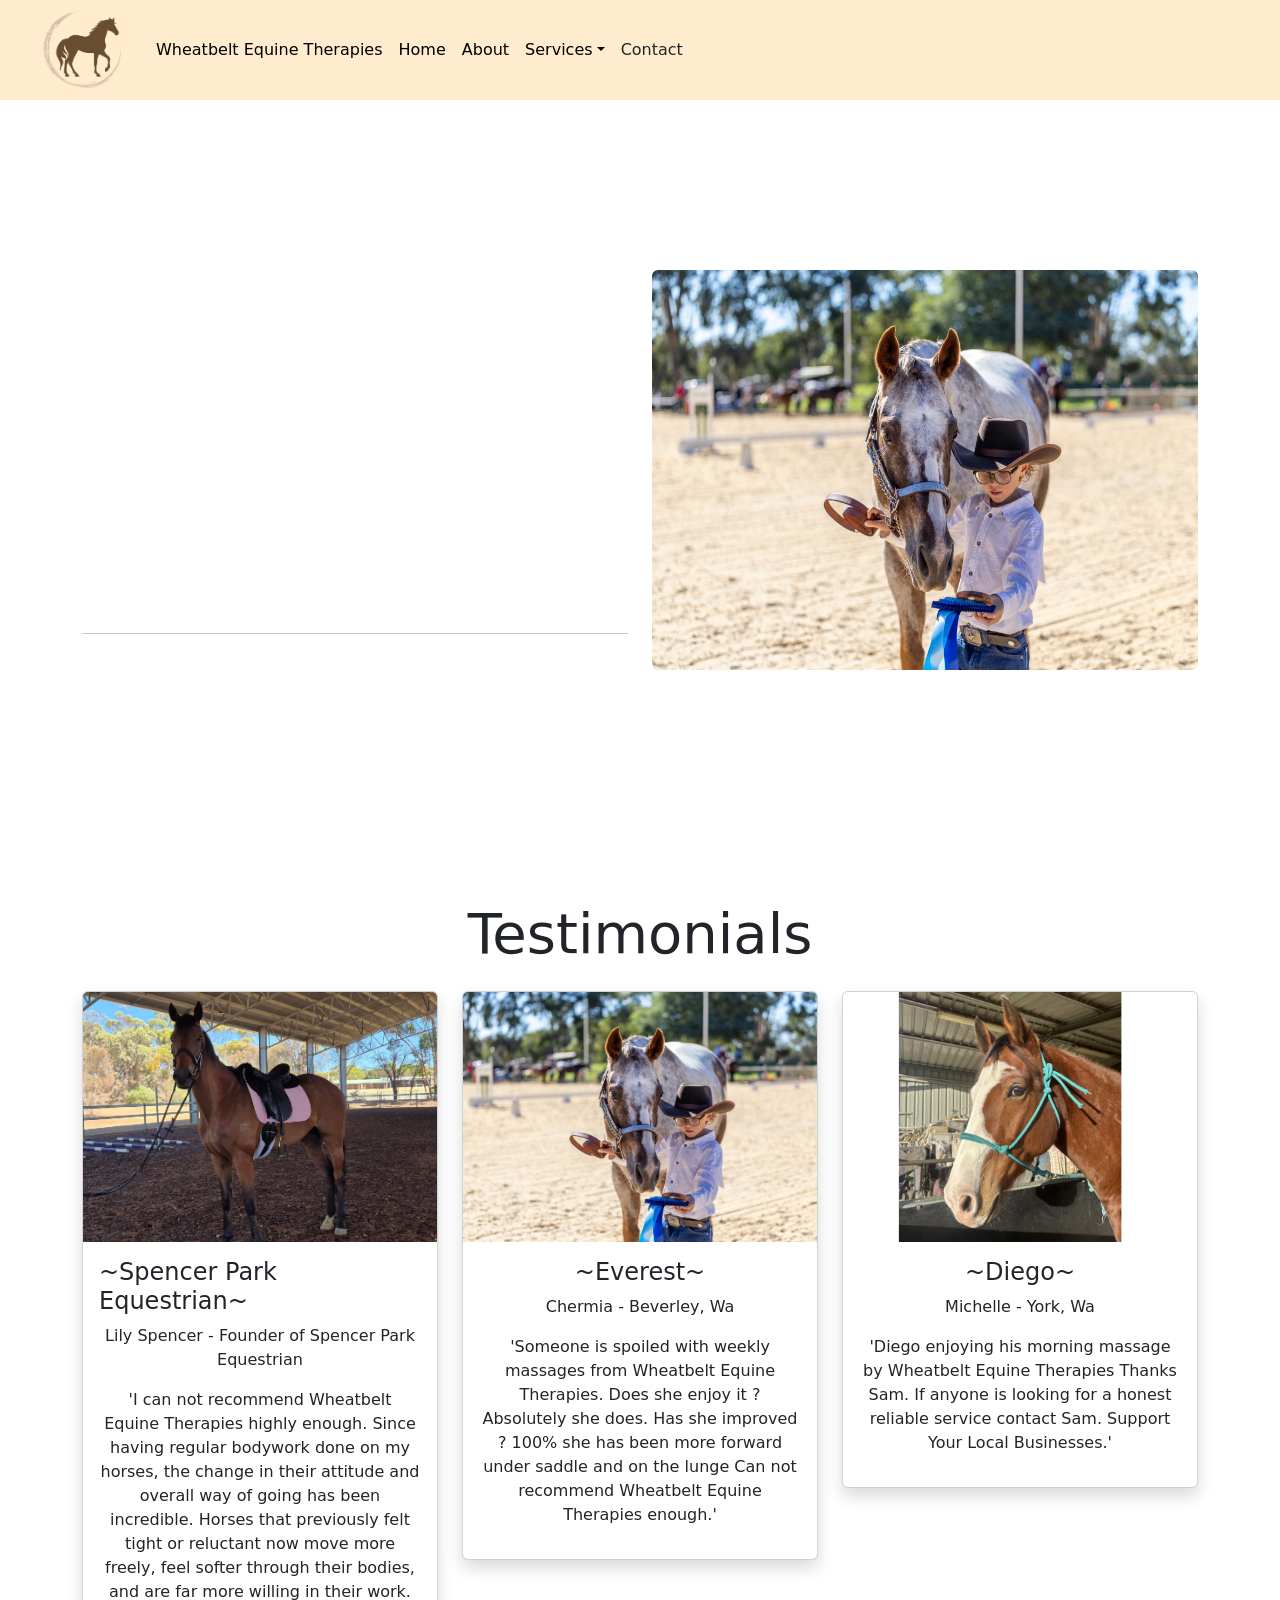
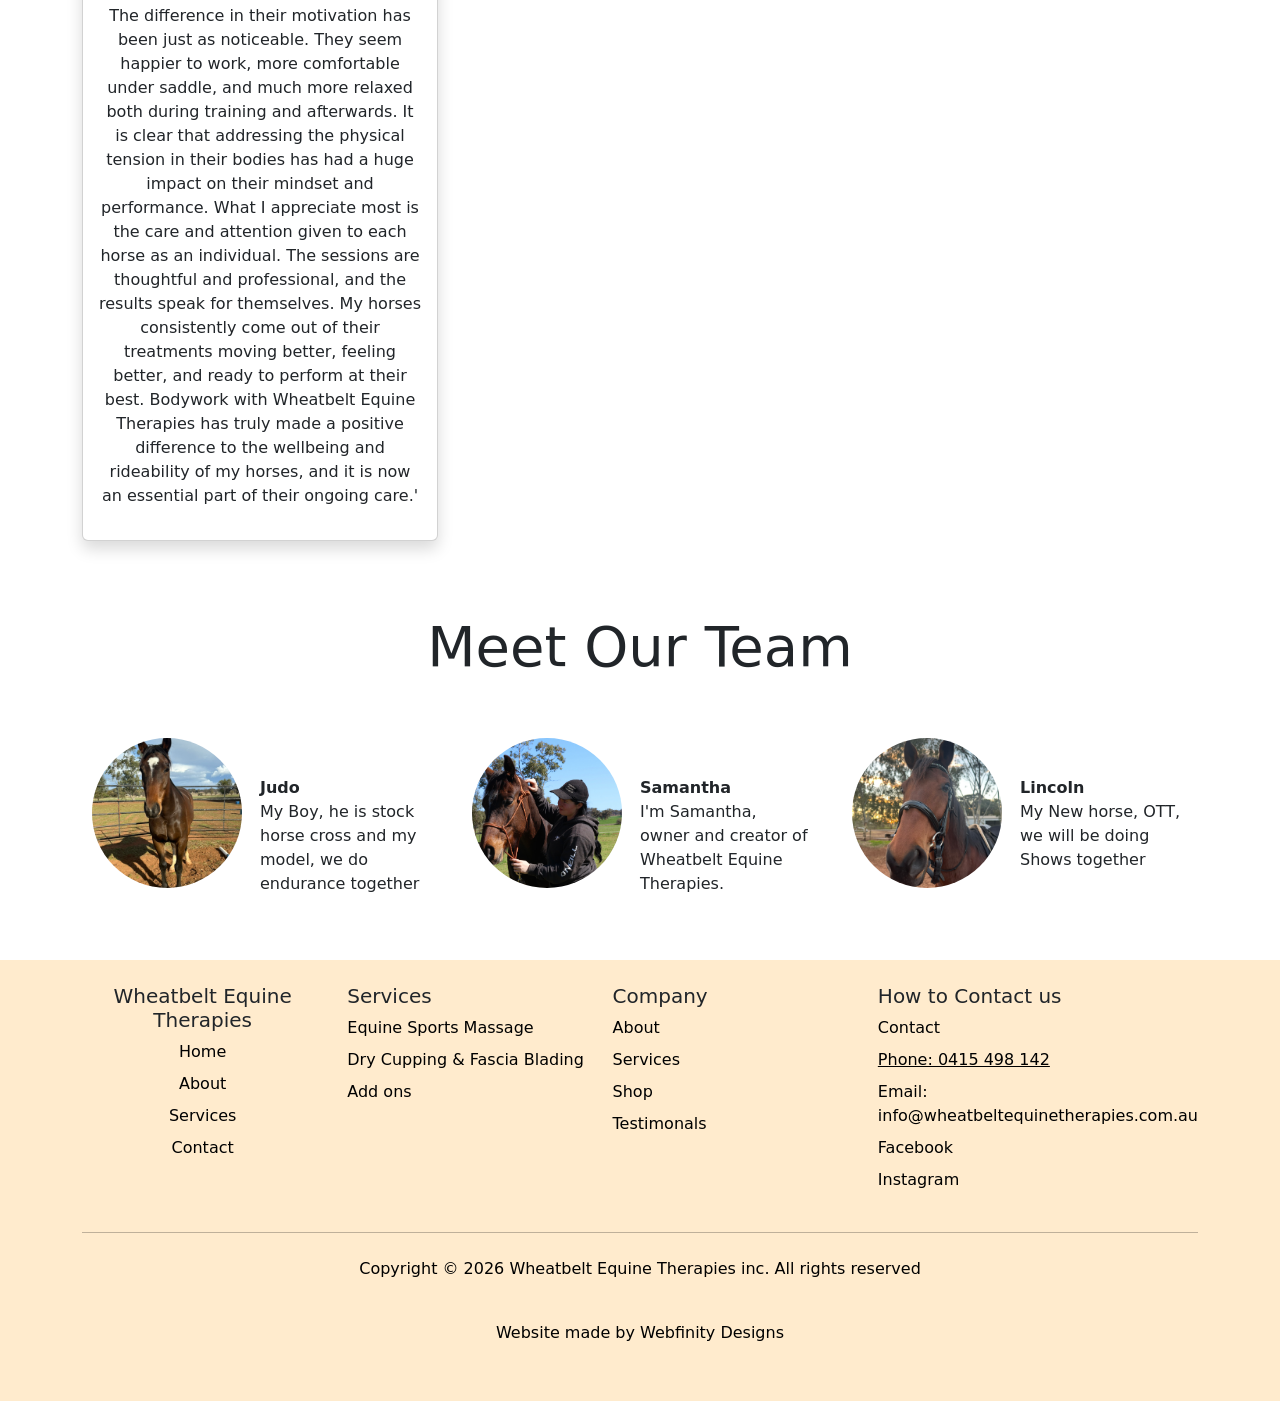
==== about.html @ e4496afd "Initial commit" ====
<!doctype html>
<html lang="en">
<head>
    <meta charset="utf-8">
    <meta name="viewport" content="width=device-width, initial-scale=1">
    <title>WBET</title>
    <link href="https://cdn.jsdelivr.net/npm/bootstrap@5.3.8/dist/css/bootstrap.min.css" rel="stylesheet" integrity="sha384-sRIl4kxILFvY47J16cr9ZwB07vP4J8+LH7qKQnuqkuIAvNWLzeN8tE5YBujZqJLB" crossorigin="anonymous">
    <link rel="stylesheet" href="/styles.css">
    <!----Add link to style sheet------>

    <!------ Logo in tilte tag------>
<link rel="icon" href="/images/logo.png" type="image/png">

  </head>
  <body>
    <div class="container-fluid navImage p-0">
        <nav class="navbar navbar-expand-md font-color text-center" style="background-color:blanchedalmond">
            <div class="container-fluid m-2 px-4">
                <a href="/index.html"><img class="me-3 logo, margin 2px" src="/images/logo horse.png" alt="logo" width="100"></a>
                <button class="navbar-toggler bg-light" type="button" data-bs-toggle="collapse" data-bs-toggle="#navbarSupportedContent"
                    aria-controls="navbarSupportedContent" aria-expanded="false" aria-label="Toggle navigation">
                <span class="navbar-toggler-icon"></span>
                </button>
                
                <div class="collapse navbar-collapse" id="navbarSupportedContent">
                    <ul class="navbar-nav me-auto mb-2 mb-lg-0">
                        <li class="nav-item">
                            <a class="nav-link active text-black font-Serif" aria-current="page" href="/index.html">Wheatbelt Equine Therapies</a>
                        </li>

                        <li class="nav-item">
                            <a class="nav-link active text-black" aria-current="page" href="/index.html">Home</a>
                        </li>

                        <li class="nav-item">
                            <a class="nav-link text-black" href="/About.html">About</a>
                        </li>

                        <li class="nav-item dropdown">
                            <a class="nav-link dropdown-toggle text-black" href="#" role="button"
                            data-bs-toggle="dropdown" aria-expanded="false">Services</a>
                            <ul class="dropdown-menu bg-body-tertiary">
                                <li><a class="dropdown item text-black" href="services.html">Equine Sports Massage</a></li>
                                <li><a class="dropdown item text-black" href="services.html">Dry Cupping & Fascia Blading</a></li>
                                <li><a class="dropdown item text-black" href="services.html">Add ons</a></li>
                            </ul>
                        </li>


                        <li class="nav-item">
                            <a class="nav-link text-dark" href="contact.html">Contact</a>
                        </li>
                    </ul>

                </div>
            </div>
        </nav>



    <!-----About us------->
    <section class="py-5">
        <div class="container">
            <div class="row align-items-center">
                <div class="col-lg-6">
                    <h1 class="display-4 cardheading fw-bold text-white text-center" style="margin-top: 50px;">About Wheatbelt Equine Therapies</h1>
                    <p class="lead text-white text-center">Welcome Wheatbelt Equine Therapies is passionate about helping owners keep their horses happy and healthy. 
                    <ul>
                        <li class="text-white">Equine Sports Massage</li>
                        <li class="text-white">Dry Cupping & Fascia Blading</li>
                        <li class="text-white">Photonic Therapy</li>
                        <li class="text-white">Kinesiology Taping</li>
                    </ul>
                       

                    <hr class="my-4">
                    <p style="font-size: larger;" class="text-white fw-bold text-center">At Wheatbelt Equine Therapies, we treat horses with care and like our own</p>
                    </div> 
                    <div class="col-lg-6">
                        <img src="/images/Everest.JPG" class="img-fluid rounded" alt="About us"
                        style="height: 400px; margin-top: 60px;">

                    </div>
               
            </div>
        </div>
    </section>
    <br>
   <br>
<br>
    <!------Testimonals------->

    <section class="py-5 background-mint m-0">
        <div class="container">
            <h1 class="display-4 text-center mb-4 cardheading">Testimonials</h1>
            <div class="row">

                <div class="col-lg-4 mb-4">
                    <div class="card team-member shadow">
                        <img src="/images/Lincoln.jpg" class="card-img-top" alt="Spencer Park Equestrian">
                        <div class="card-body">
                            <h4 class="card-title text center">~Spencer Park Equestrian~</h4>
                            <p class="card-text text-center">Lily Spencer - Founder of Spencer Park Equestrian</p>
                            <p class="text-center">
                                'I can not recommend Wheatbelt Equine Therapies highly enough. Since having regular bodywork done on my horses, the change in their attitude and overall way of going has been incredible. Horses that previously felt tight or reluctant now move more freely, feel softer through their bodies, and are far more willing in their work.
                                The difference in their motivation has been just as noticeable. They seem happier to work, more comfortable under saddle, and much more relaxed both during training and afterwards. It is clear that addressing the physical tension in their bodies has had a huge impact on their mindset and performance.
                                What I appreciate most is the care and attention given to each horse as an individual. The sessions are thoughtful and professional, and the results speak for themselves. My horses consistently come out of their treatments moving better, feeling better, and ready to perform at their best.
                                Bodywork with Wheatbelt Equine Therapies has truly made a positive difference to the wellbeing and rideability of my horses, and it is now an essential part of their ongoing care.'
                            </p>
                        </div>
                    </div>
                </div>


             <div class="col-lg-4 mb-4">
                    <div class="card team-member shadow">
                        <img src="/images/Everest.JPG" class="card-img-top" alt="Everest">
                        <div class="card-body">
                            <h4 class="card-title text-center">~Everest~</h4>
                            <p class="card-text text-center">Chermia - Beverley, Wa</p>
                            <p class="text-center">
'Someone is spoiled with weekly massages from Wheatbelt Equine Therapies.
Does she enjoy it ? Absolutely she does.
Has she improved ? 100% she has been more forward under saddle and on the lunge  
Can not recommend Wheatbelt Equine Therapies enough.'

                            </p>
                        </div>
                    </div>
                </div>


             <div class="col-lg-4 mb-4">
                    <div class="card team-member shadow">
                        <img src="/images/diego.png" class="card-img-top" alt="Diego">
                        <div class="card-body">
                            <h4 class="card-title text-center">~Diego~</h4>
                            <p class="card-text text-center"> Michelle - York, Wa</p>
                            <p class="text-center">'Diego enjoying his morning massage by Wheatbelt Equine Therapies Thanks Sam. If anyone is looking for a honest reliable service contact Sam. Support Your Local Businesses.'
                            </p>
                        </div>
                    </div>
                </div>
            </div>
        </div>
    </section>

<!---Meet our Team----->
<div class="container mb-5">
    <h1 class="display-4 text-center mb-5 cardheading">Meet Our Team</h1>
    <div class="row">

        <!-----Team Member One-->
        <div class="col-lg-4 col-md-6 d-block d-flex">
            <div class="member team-member">
                <img src="/images/Judo.jpeg" alt="Judo">

            </div>
            <p class="mt-5 mx-2"><strong>Judo</strong><br>My Boy, he is stock horse cross and my model, we do endurance together</p>
        </div>

         <!-----Team Member Two-->
        <div class="col-lg-4 col-md-6 d-block d-flex">
            <div class="member team-member">
                <img src="/images/me2.jpeg" alt="Myself">

            </div>
            <p class="mt-5 mx-2"><strong>Samantha</strong><br>I'm Samantha, owner and creator of Wheatbelt Equine Therapies.</p>
        </div>
         <!-----Team Member Three-->
        <div class="col-lg-4 col-md-6 d-block d-flex">
            <div class="member team-member">
                <img src="/images/Lincoln selfie.jpeg" alt="Lincoln">

            </div>
            <p class="mt-5 mx-2"><strong>Lincoln</strong><br>My New horse, OTT, we will be doing Shows together</p>
        </div>
        


    </div>

</div>


<!--Footer---->

<div class="container-fluid" style="background-color:blanchedalmond; margin: 1;" >
    <div class="container">
        <footer class="py-4">
            <div class="row">

                <div class="col-6  col-md mb-3 text-center">
                    <h5 class="headingclass">Wheatbelt Equine Therapies</h5>
                    <ul class="nav flex-column">
                        <li class="nav-item mb-2"><a href="index.html" class="nav-link p-0 footerClass text-black">Home</a></li>
                        <li class="nav-item mb-2"><a href="about.html" class="nav-link p-0 footerClass text-black">About</a></li>
                        <li class="nav-item mb-2"><a href="services.html" class="nav-link p-0 footerClass text-black">Services</a></li>
                        <li class="nav-item mb-2"><a href="contact.html" class="nav-link p-0 footerClass text-black">Contact</a></li>
                    </ul>
                </div>
                <div class="col-6 col-md mb-3">
                    <h5 class="headingclass">Services</h5>
                    <ul class="nav flex-column">
                        <li class="nav-item mb-2"><a href="services.html" class="nav-link p-0 footerClass text-black">Equine Sports Massage</a></li>
                        <li class="nav-item mb-2"><a href="services.html" class="nav-link p-0 footerClass text-black">Dry Cupping & Fascia Blading</a></li>
                        <li class="nav-item mb-2"><a href="services.html" class="nav-link p-0 footerClass text-black">Add ons</a></li>
                        
                    </ul>
                </div>
                <div class="col-6 col-md mb-3">
                    <h5 class="headingclass">Company</h5>
                    <ul class="nav flex-column">
                        <li class="nav-item mb-2"><a href="about.html" class="nav-link p-0 footerClass text-black">About</a></li>
                        <li class="nav-item mb-2"><a href="services.html" class="nav-link p-0 footerClass text-black">Services</a></li>
                        <li class="nav-item mb-2"><a href="#" class="nav-link p-0 footerClass text-black">Shop</a></li>
                        <li class="nav-item mb-2"><a href="about.html" class="nav-link p-0 footerClass text-black">Testimonals</a></li>
                    </ul>
                </div>
                <div class="col-6 col-md mb-3">
                    <h5 class="headingclass">How to Contact us</h5>
                    <ul class="nav flex-column">
                        <li class="nav-item mb-2"><a href="contact.html" class="nav-link p-0 footerClass text-black">Contact</a></li>
                        <li class="nav-item mb-2"><a class=" p-0 footerClass text-black">Phone: 0415 498 142</a></li>
                        <li class="nav-item mb-2"><a href="#" class="nav-link p-0 footerClass text-black">Email: info@wheatbeltequinetherapies.com.au</a></li>
                        <li class="nav-item mb-2"><a href="https://www.facebook.com/share/18huLtoVuW/?mibextid=wwXIfr" class="nav-link p-0 footerClass text-black">Facebook</a></li>
                        <li class="nav-item mb-2"><a href="https://www.instagram.com/wheatbelt_equine_therapies?igsh=amE2Z2xzeXN4NWE1&utm_source=qr" class="nav-link p-0 footerClass text-black">Instagram</a></li>
                    </ul>
                </div>
            </div>
        <hr class="text-black">

        <div class="d-flex flex-coloumn flex-sm-row justify-content-center py-2 my-2">
            <p class="text-black fw-light">Copyright &copy; 2026 Wheatbelt Equine Therapies inc. All rights reserved</p>
        </div>
        <div class="d-flex flex-coloumn flex-sm-row justify-content-center py-2 my-2">
            <p class="text-black fw-light">Website made by Webfinity Designs</p>
        </div>
        </footer>
    </div>
</div>

<!-------this stays below everything--------->
    <script src="https://cdn.jsdelivr.net/npm/bootstrap@5.3.8/dist/js/bootstrap.bundle.min.js" integrity="sha384-FKyoEForCGlyvwx9Hj09JcYn3nv7wiPVlz7YYwJrWVcXK/BmnVDxM+D2scQbITxI" crossorigin="anonymous"></script>
</body>
</html>
---- styles.css ----
.navImage {
    height: 100vh;
    background-image: url(/images/Judo-Stretch.jpg);
    background-repeat: no-repeat;
    background-attachment: fixed;
    background-position: center;
    background-size: cover;
}

.navitem {
    color: blanchedalmond;
    font-family: Georgia, 'Times New Roman', Times, serif;
    font-weight: bold;
    font-display: black;
}



video{
    width: 100%
}

.carousel img{
height: 400px;
object-fit: cover;
}

.member {

   background:transparent;
   border:none;
    margin: 10px;;
    box-shadow: none;

}

.member img {
    width: 150px;
    height: 150px;
    border-radius: 50%;
    object-fit: cover;
}

.team-member {
    transition: transform 0.3s ease-in-out;
}
.team-member:hover {
    transform: scale(1.05);
}

.logo{ 
    height: 100px;
    width: auto;
    margin-top: -20px;
}

.navbar{
    padding-top: 0;
    padding-bottom: 0;
}

 .card-img-top{ 
    height: 250px; 
    object-fit: cover; 
} 

.blogesm {
    height: 100vh;
    background-image: url(/images/hand\ tricep.JPG);
    background-repeat: no-repeat;
    background-attachment: fixed;
    background-position: center;
    background-size: cover;
}
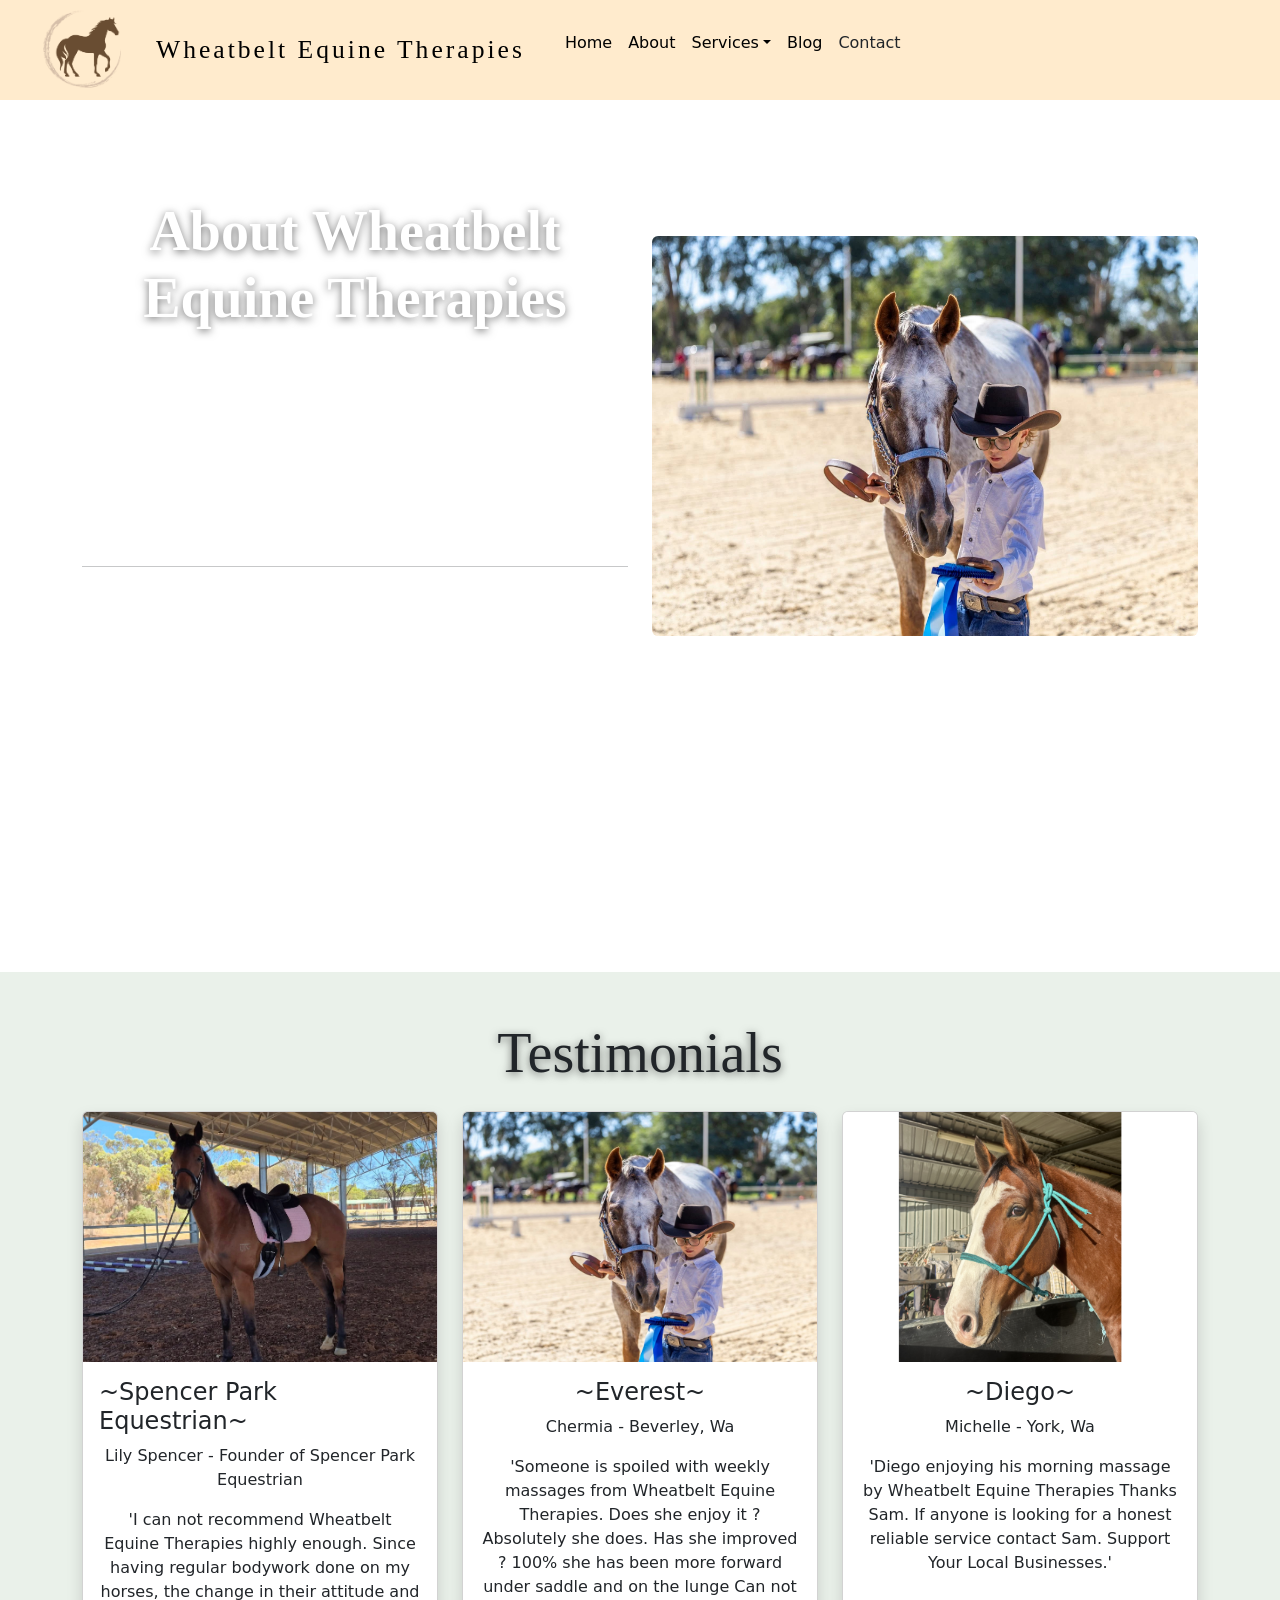
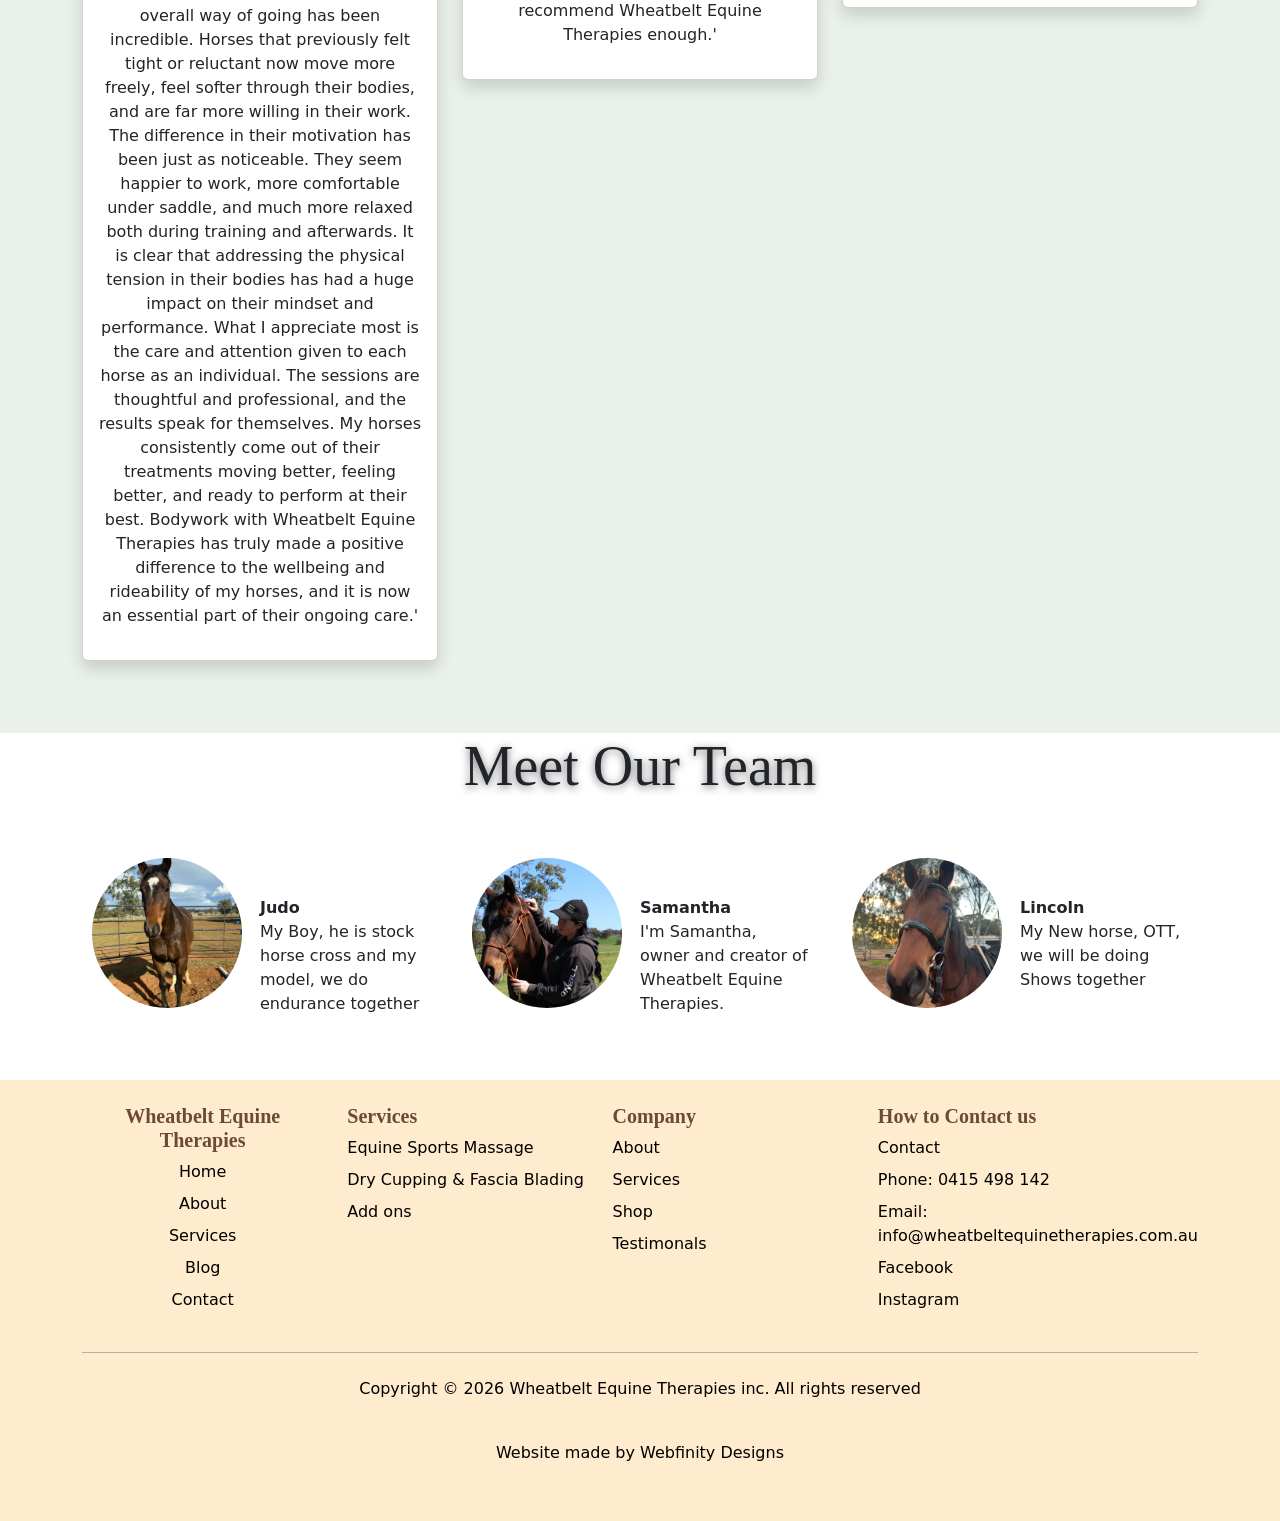
==== commit 75c58875: "Initial commit" ====
--- a/about.html
+++ b/about.html
@@ -5,19 +5,19 @@
     <meta name="viewport" content="width=device-width, initial-scale=1">
     <title>WBET</title>
     <link href="https://cdn.jsdelivr.net/npm/bootstrap@5.3.8/dist/css/bootstrap.min.css" rel="stylesheet" integrity="sha384-sRIl4kxILFvY47J16cr9ZwB07vP4J8+LH7qKQnuqkuIAvNWLzeN8tE5YBujZqJLB" crossorigin="anonymous">
-    <link rel="stylesheet" href="/styles.css">
+    <link rel="stylesheet" href="styles.css">
     <!----Add link to style sheet------>
 
     <!------ Logo in tilte tag------>
-<link rel="icon" href="/images/logo.png" type="image/png">
+<link rel="icon" href="images/logo.png" type="image/png">
 
   </head>
   <body>
     <div class="container-fluid navImage p-0">
         <nav class="navbar navbar-expand-md font-color text-center" style="background-color:blanchedalmond">
             <div class="container-fluid m-2 px-4">
-                <a href="/index.html"><img class="me-3 logo, margin 2px" src="/images/logo horse.png" alt="logo" width="100"></a>
-                <button class="navbar-toggler bg-light" type="button" data-bs-toggle="collapse" data-bs-toggle="#navbarSupportedContent"
+                <a href="index.html"><img class="me-3 logo, margin 2px" src="images/logo horse.png" alt="logo" width="100"></a>
+                <button class="navbar-toggler bg-light" type="button" data-bs-toggle="collapse" data-bs-target="#navbarSupportedContent"
                     aria-controls="navbarSupportedContent" aria-expanded="false" aria-label="Toggle navigation">
                 <span class="navbar-toggler-icon"></span>
                 </button>
@@ -25,15 +25,15 @@
                 <div class="collapse navbar-collapse" id="navbarSupportedContent">
                     <ul class="navbar-nav me-auto mb-2 mb-lg-0">
                         <li class="nav-item">
-                            <a class="nav-link active text-black font-Serif" aria-current="page" href="/index.html">Wheatbelt Equine Therapies</a>
-                        </li>
-
-                        <li class="nav-item">
-                            <a class="nav-link active text-black" aria-current="page" href="/index.html">Home</a>
-                        </li>
-
-                        <li class="nav-item">
-                            <a class="nav-link text-black" href="/About.html">About</a>
+                            <a class="nav-link active text-black font-Serif brand-title" aria-current="page" href="index.html">Wheatbelt Equine Therapies</a>
+                        </li>
+
+                        <li class="nav-item">
+                            <a class="nav-link active text-black" aria-current="page" href="index.html">Home</a>
+                        </li>
+
+                        <li class="nav-item">
+                            <a class="nav-link text-black" href="about.html">About</a>
                         </li>
 
                         <li class="nav-item dropdown">
@@ -46,6 +46,9 @@
                             </ul>
                         </li>
 
+                        <li class="nav-item">
+                            <a class="nav-link text-black" href="blog.html">Blog</a>
+                        </li>
 
                         <li class="nav-item">
                             <a class="nav-link text-dark" href="contact.html">Contact</a>
@@ -64,7 +67,7 @@
             <div class="row align-items-center">
                 <div class="col-lg-6">
                     <h1 class="display-4 cardheading fw-bold text-white text-center" style="margin-top: 50px;">About Wheatbelt Equine Therapies</h1>
-                    <p class="lead text-white text-center">Welcome Wheatbelt Equine Therapies is passionate about helping owners keep their horses happy and healthy. 
+                    <p class="lead text-white text-center">Welcome Wheatbelt Equine Therapies is passionate about helping owners keep their horses happy and healthy.</p>
                     <ul>
                         <li class="text-white">Equine Sports Massage</li>
                         <li class="text-white">Dry Cupping & Fascia Blading</li>
@@ -77,7 +80,7 @@
                     <p style="font-size: larger;" class="text-white fw-bold text-center">At Wheatbelt Equine Therapies, we treat horses with care and like our own</p>
                     </div> 
                     <div class="col-lg-6">
-                        <img src="/images/Everest.JPG" class="img-fluid rounded" alt="About us"
+                        <img src="images/Everest.JPG" class="img-fluid rounded" alt="About us"
                         style="height: 400px; margin-top: 60px;">
 
                     </div>
@@ -85,6 +88,7 @@
             </div>
         </div>
     </section>
+    </div>
     <br>
    <br>
 <br>
@@ -97,7 +101,7 @@
 
                 <div class="col-lg-4 mb-4">
                     <div class="card team-member shadow">
-                        <img src="/images/Lincoln.jpg" class="card-img-top" alt="Spencer Park Equestrian">
+                        <img src="images/Lincoln.jpg" class="card-img-top" alt="Spencer Park Equestrian">
                         <div class="card-body">
                             <h4 class="card-title text center">~Spencer Park Equestrian~</h4>
                             <p class="card-text text-center">Lily Spencer - Founder of Spencer Park Equestrian</p>
@@ -114,7 +118,7 @@
 
              <div class="col-lg-4 mb-4">
                     <div class="card team-member shadow">
-                        <img src="/images/Everest.JPG" class="card-img-top" alt="Everest">
+                        <img src="images/Everest.JPG" class="card-img-top" alt="Everest">
                         <div class="card-body">
                             <h4 class="card-title text-center">~Everest~</h4>
                             <p class="card-text text-center">Chermia - Beverley, Wa</p>
@@ -132,7 +136,7 @@
 
              <div class="col-lg-4 mb-4">
                     <div class="card team-member shadow">
-                        <img src="/images/diego.png" class="card-img-top" alt="Diego">
+                        <img src="images/diego.png" class="card-img-top" alt="Diego">
                         <div class="card-body">
                             <h4 class="card-title text-center">~Diego~</h4>
                             <p class="card-text text-center"> Michelle - York, Wa</p>
@@ -153,7 +157,7 @@
         <!-----Team Member One-->
         <div class="col-lg-4 col-md-6 d-block d-flex">
             <div class="member team-member">
-                <img src="/images/Judo.jpeg" alt="Judo">
+                <img src="images/Judo.jpeg" alt="Judo">
 
             </div>
             <p class="mt-5 mx-2"><strong>Judo</strong><br>My Boy, he is stock horse cross and my model, we do endurance together</p>
@@ -162,7 +166,7 @@
          <!-----Team Member Two-->
         <div class="col-lg-4 col-md-6 d-block d-flex">
             <div class="member team-member">
-                <img src="/images/me2.jpeg" alt="Myself">
+                <img src="images/me2.jpeg" alt="Myself">
 
             </div>
             <p class="mt-5 mx-2"><strong>Samantha</strong><br>I'm Samantha, owner and creator of Wheatbelt Equine Therapies.</p>
@@ -170,7 +174,7 @@
          <!-----Team Member Three-->
         <div class="col-lg-4 col-md-6 d-block d-flex">
             <div class="member team-member">
-                <img src="/images/Lincoln selfie.jpeg" alt="Lincoln">
+                <img src="images/Lincoln selfie.jpeg" alt="Lincoln">
 
             </div>
             <p class="mt-5 mx-2"><strong>Lincoln</strong><br>My New horse, OTT, we will be doing Shows together</p>
@@ -196,6 +200,7 @@
                         <li class="nav-item mb-2"><a href="index.html" class="nav-link p-0 footerClass text-black">Home</a></li>
                         <li class="nav-item mb-2"><a href="about.html" class="nav-link p-0 footerClass text-black">About</a></li>
                         <li class="nav-item mb-2"><a href="services.html" class="nav-link p-0 footerClass text-black">Services</a></li>
+                        <li class="nav-item mb-2"><a href="blog.html" class="nav-link p-0 footerClass text-black">Blog</a></li>
                         <li class="nav-item mb-2"><a href="contact.html" class="nav-link p-0 footerClass text-black">Contact</a></li>
                     </ul>
                 </div>
--- a/styles.css
+++ b/styles.css
@@ -1,6 +1,14 @@
+html {
+    scroll-behavior: smooth;
+}
+
+#article {
+    scroll-margin-top: 20px;
+}
+
 .navImage {
     height: 100vh;
-    background-image: url(/images/Judo-Stretch.jpg);
+    background-image: url(images/Judo-Stretch.jpg);
     background-repeat: no-repeat;
     background-attachment: fixed;
     background-position: center;
@@ -66,9 +74,100 @@
 
 .blogesm {
     height: 100vh;
-    background-image: url(/images/hand\ tricep.JPG);
+    background-image: url(images/hand\ tricep.JPG);
     background-repeat: no-repeat;
     background-attachment: fixed;
     background-position: center;
     background-size: cover;
 }
+
+/* ---- Brand styles (previously referenced in HTML but undefined) ---- */
+
+.font-Serif {
+    font-family: Georgia, 'Times New Roman', Times, serif;
+}
+
+.font-color,
+.font-color-black {
+    color: #3d2b1f;
+}
+
+.cardheading {
+    font-family: Georgia, 'Times New Roman', Times, serif;
+    text-shadow: 0 2px 8px rgba(0, 0, 0, 0.55);
+}
+
+.headingclass {
+    font-family: Georgia, 'Times New Roman', Times, serif;
+    color: #6b4a37;
+    font-weight: 700;
+}
+
+.brand-title {
+    font-size: 1.6rem;
+    letter-spacing: 3px;
+    padding-right: 2rem !important;
+}
+
+.footerClass {
+    text-decoration: none;
+    transition: color 0.2s ease;
+}
+
+.footerClass:hover {
+    color: #6b4a37 !important;
+    text-decoration: underline;
+}
+
+.background-mint {
+    background-color: #eaf1ea;
+}
+
+.btn-fun {
+    background-color: #6b4a37;
+    border: 2px solid #6b4a37;
+    color: #fff;
+    border-radius: 30px;
+    font-weight: 600;
+    padding: 0.5rem 1.5rem;
+    transition: background-color 0.2s ease, border-color 0.2s ease, transform 0.15s ease;
+}
+
+.btn-fun:hover,
+.btn-fun:focus {
+    background-color: #543a2a;
+    border-color: #543a2a;
+    color: #fff;
+    transform: translateY(-2px);
+}
+
+/* ---- Mobile / responsive fixes ---- */
+
+@media (max-width: 768px) {
+    .navImage,
+    .blogesm {
+        height: auto;
+        min-height: 60vh;
+        /* background-attachment: fixed is unreliable on mobile browsers (esp. iOS Safari) */
+        background-attachment: scroll;
+    }
+
+    .carousel img {
+        width: 90% !important;
+        height: 280px;
+    }
+
+    .display-3 {
+        font-size: 2.25rem;
+    }
+
+    .display-4 {
+        font-size: 1.85rem;
+    }
+
+    .brand-title {
+        font-size: 1.15rem;
+        letter-spacing: 1.5px;
+        padding-right: 0 !important;
+    }
+}
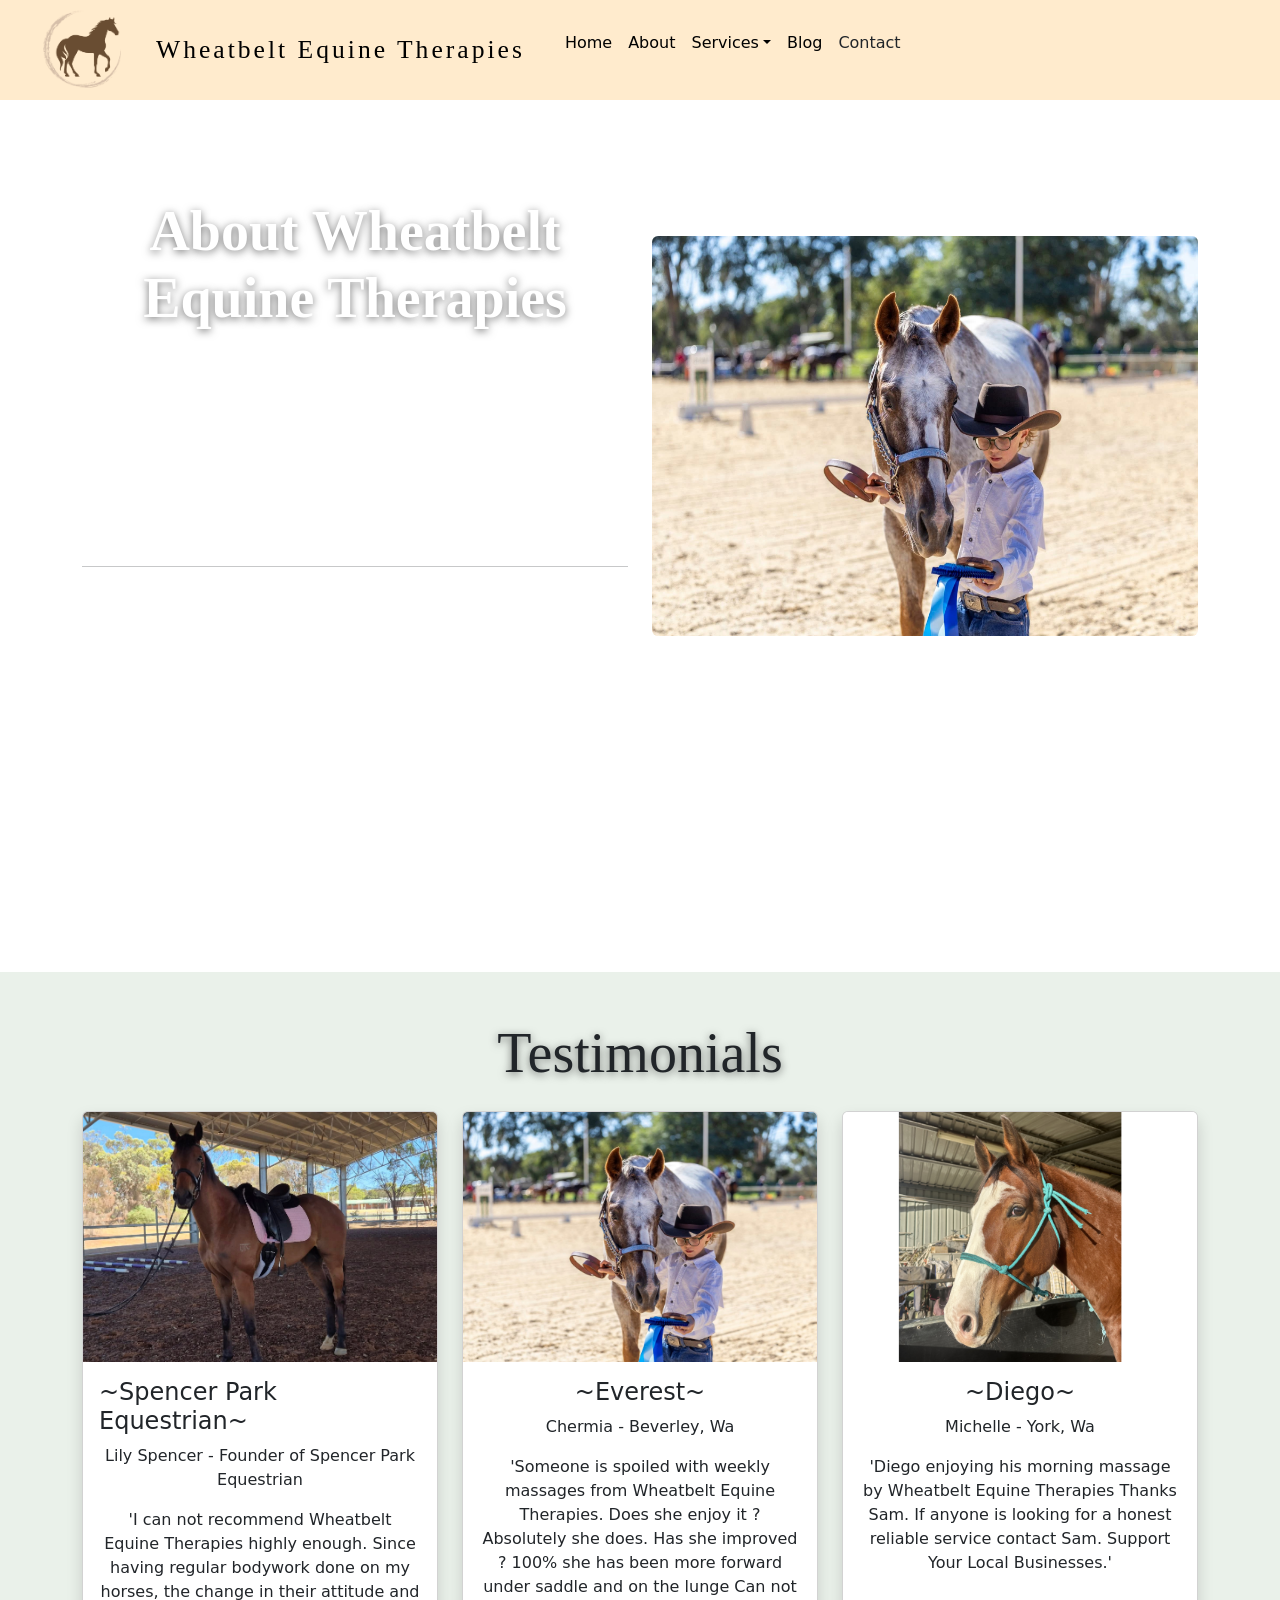
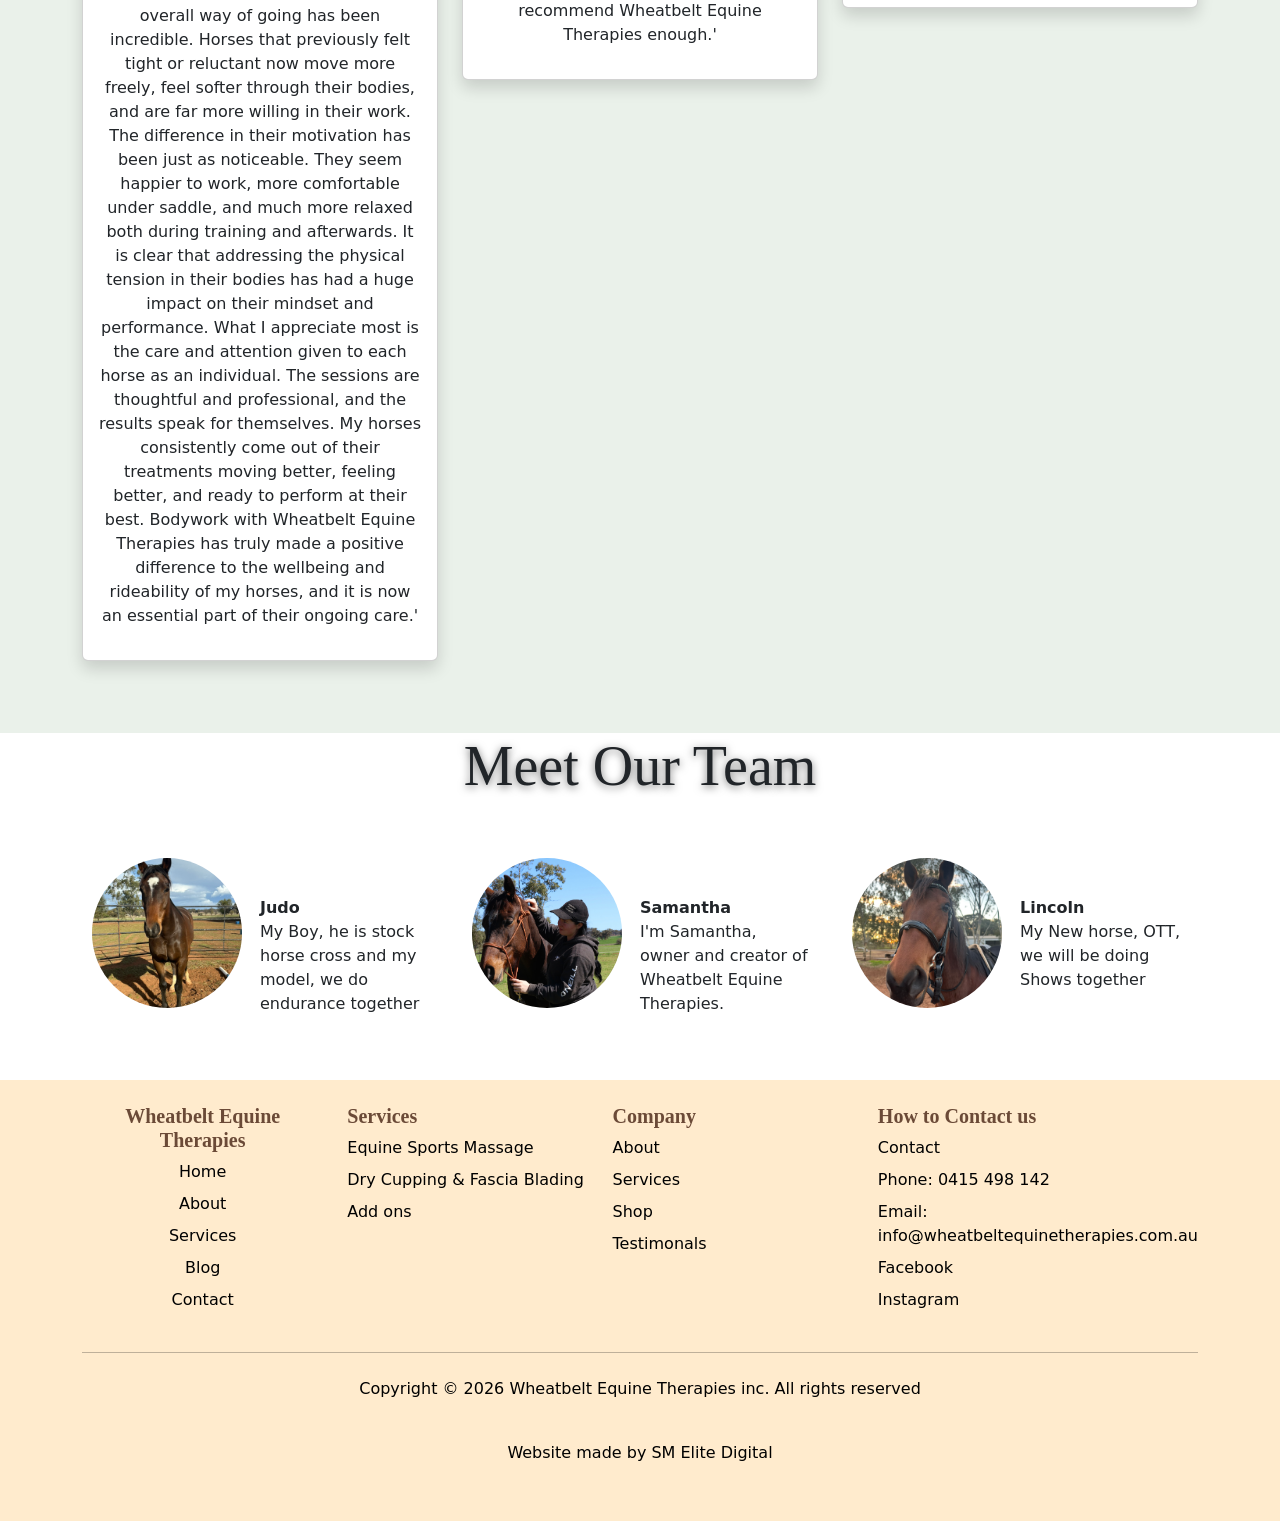
==== commit 1ab6edea: "Update website credit from Webfinity to SM Elite Digital" ====
--- a/about.html
+++ b/about.html
@@ -239,7 +239,7 @@
             <p class="text-black fw-light">Copyright &copy; 2026 Wheatbelt Equine Therapies inc. All rights reserved</p>
         </div>
         <div class="d-flex flex-coloumn flex-sm-row justify-content-center py-2 my-2">
-            <p class="text-black fw-light">Website made by Webfinity Designs</p>
+            <p class="text-black fw-light">Website made by SM Elite Digital</p>
         </div>
         </footer>
     </div>
@@ -248,4 +248,4 @@
 <!-------this stays below everything--------->
     <script src="https://cdn.jsdelivr.net/npm/bootstrap@5.3.8/dist/js/bootstrap.bundle.min.js" integrity="sha384-FKyoEForCGlyvwx9Hj09JcYn3nv7wiPVlz7YYwJrWVcXK/BmnVDxM+D2scQbITxI" crossorigin="anonymous"></script>
 </body>
-</html>+</html>
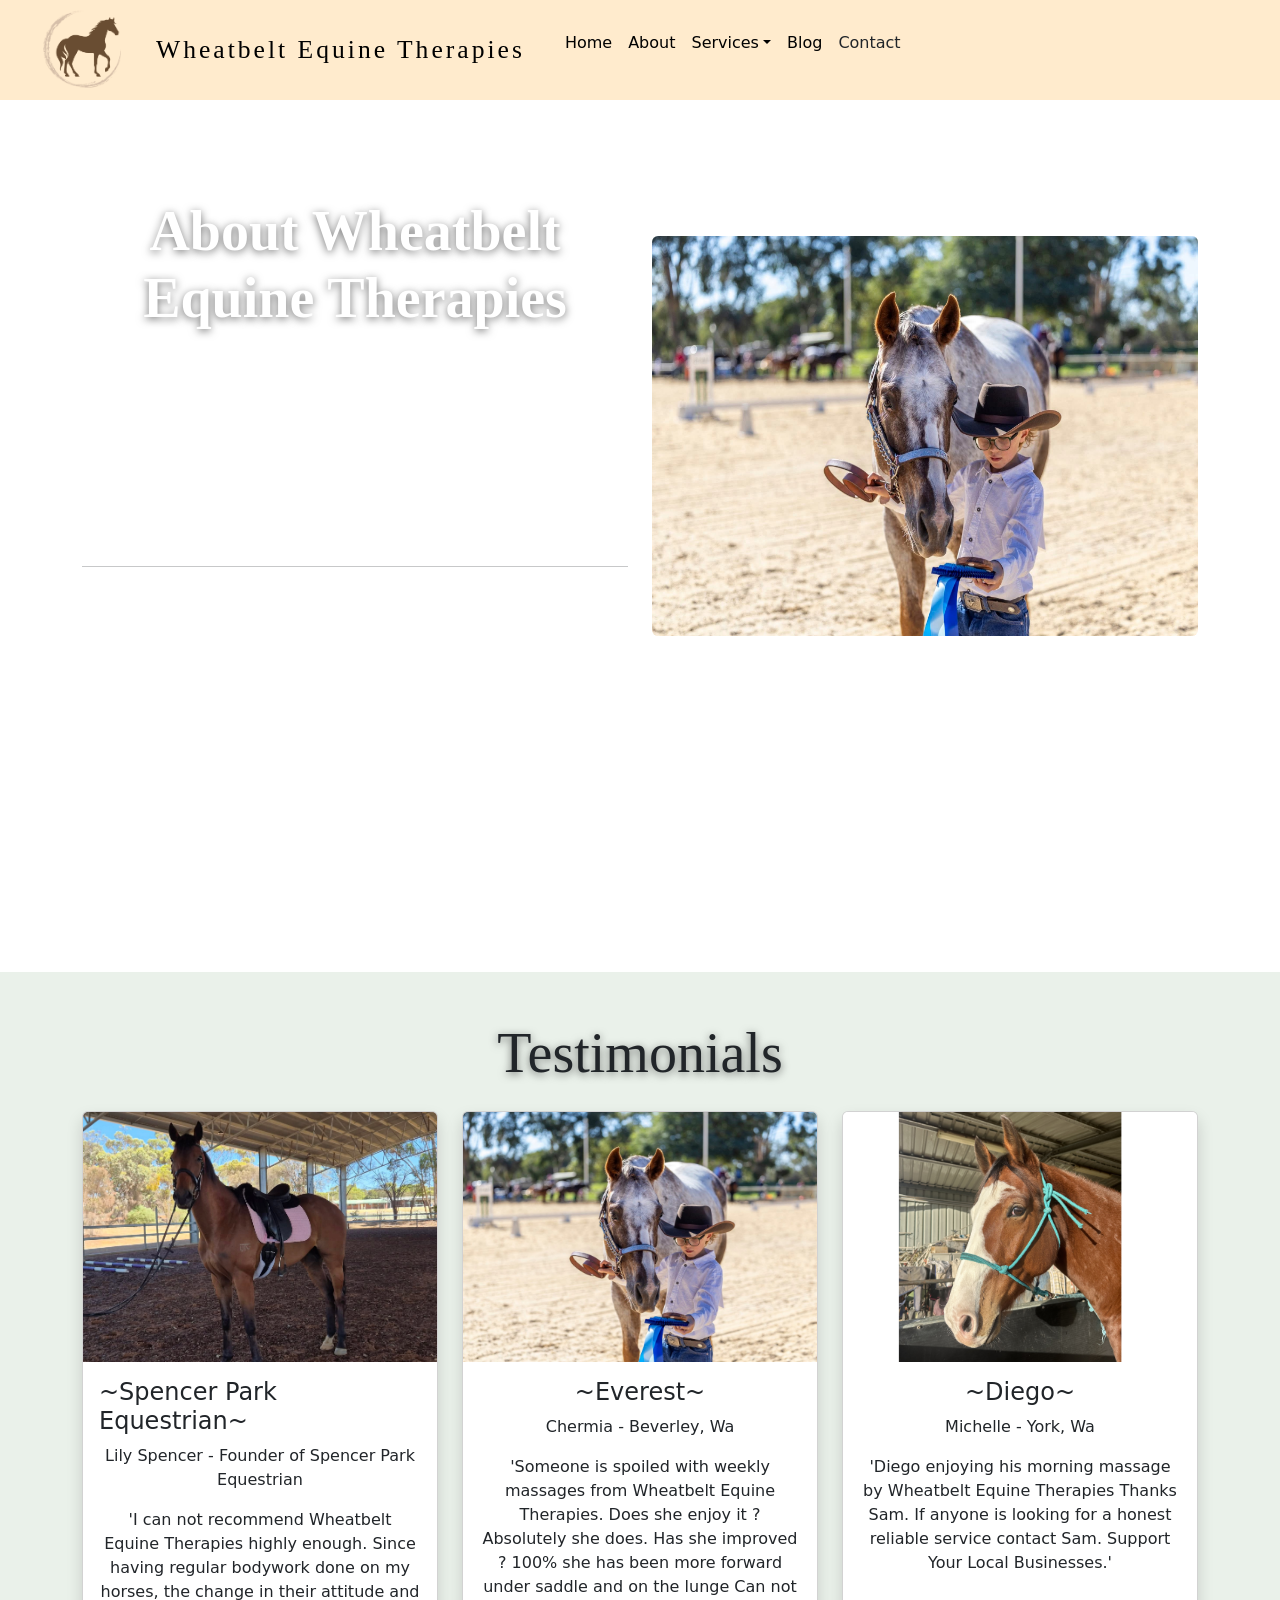
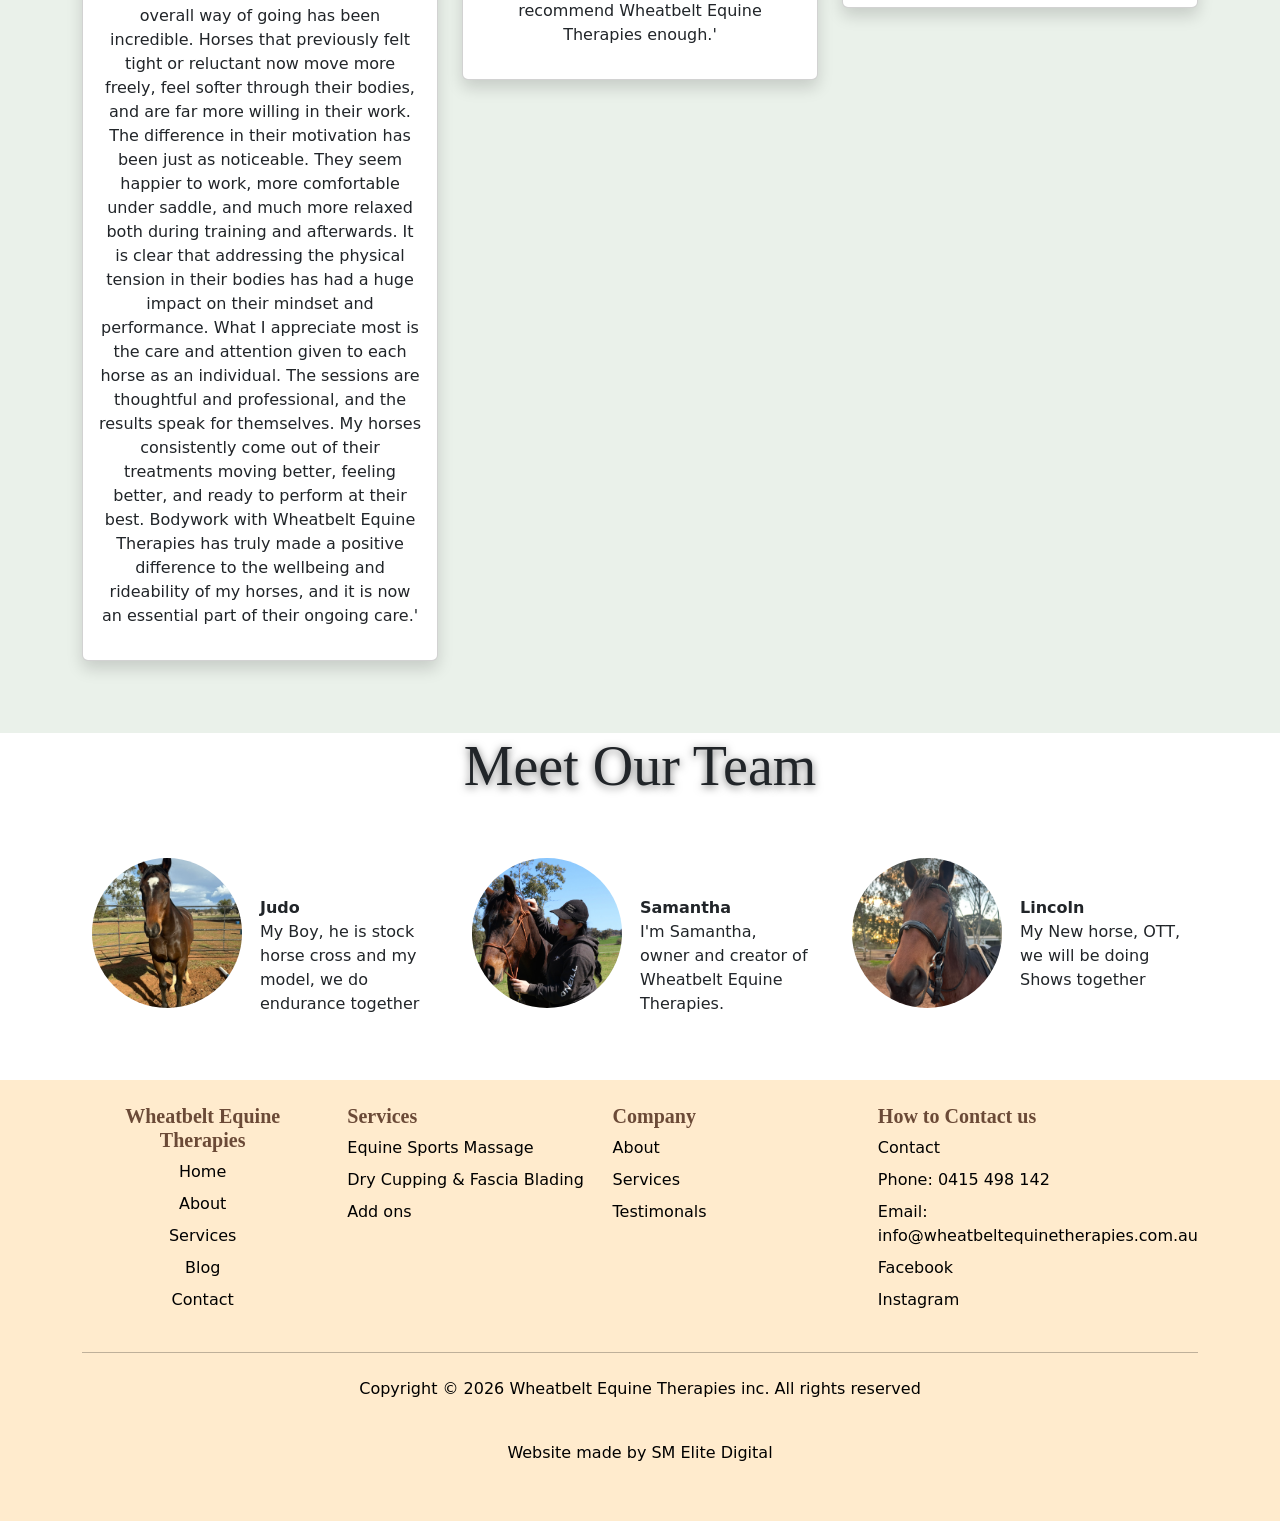
==== commit c0df1474: "Remove Shop link and correct Testimonials spelling" ====
--- a/about.html
+++ b/about.html
@@ -4,6 +4,27 @@
     <meta charset="utf-8">
     <meta name="viewport" content="width=device-width, initial-scale=1">
     <title>WBET</title>
+    <title>About Us | Wheatbelt Equine Therapies</title>
+    <meta name="description" content="Meet Samantha McClements and Wheatbelt Equine Therapies — passionate, professional equine bodywork across the WA Wheatbelt. Read client testimonials and meet the team.">
+    <meta name="robots" content="index, follow">
+    <link rel="canonical" href="https://wheatbeltequinetherapies.com/about.html">
+
+    <!-- Open Graph / Facebook -->
+    <meta property="og:type" content="website">
+    <meta property="og:site_name" content="Wheatbelt Equine Therapies">
+    <meta property="og:title" content="About Us | Wheatbelt Equine Therapies">
+    <meta property="og:description" content="Meet Samantha McClements and Wheatbelt Equine Therapies — passionate, professional equine bodywork across the WA Wheatbelt.">
+    <meta property="og:url" content="https://wheatbeltequinetherapies.com/about.html">
+    <meta property="og:image" content="https://wheatbeltequinetherapies.com/images/logo.png">
+    <meta property="og:locale" content="en_AU">
+
+    <!-- Twitter -->
+    <meta name="twitter:card" content="summary_large_image">
+    <meta name="twitter:title" content="About Us | Wheatbelt Equine Therapies">
+    <meta name="twitter:description" content="Meet Samantha McClements and Wheatbelt Equine Therapies — passionate, professional equine bodywork across the WA Wheatbelt.">
+    <meta name="twitter:image" content="https://wheatbeltequinetherapies.com/images/logo.png">
+
+    
     <link href="https://cdn.jsdelivr.net/npm/bootstrap@5.3.8/dist/css/bootstrap.min.css" rel="stylesheet" integrity="sha384-sRIl4kxILFvY47J16cr9ZwB07vP4J8+LH7qKQnuqkuIAvNWLzeN8tE5YBujZqJLB" crossorigin="anonymous">
     <link rel="stylesheet" href="styles.css">
     <!----Add link to style sheet------>
@@ -218,7 +239,7 @@
                     <ul class="nav flex-column">
                         <li class="nav-item mb-2"><a href="about.html" class="nav-link p-0 footerClass text-black">About</a></li>
                         <li class="nav-item mb-2"><a href="services.html" class="nav-link p-0 footerClass text-black">Services</a></li>
-                        <li class="nav-item mb-2"><a href="#" class="nav-link p-0 footerClass text-black">Shop</a></li>
+                        
                         <li class="nav-item mb-2"><a href="about.html" class="nav-link p-0 footerClass text-black">Testimonals</a></li>
                     </ul>
                 </div>
